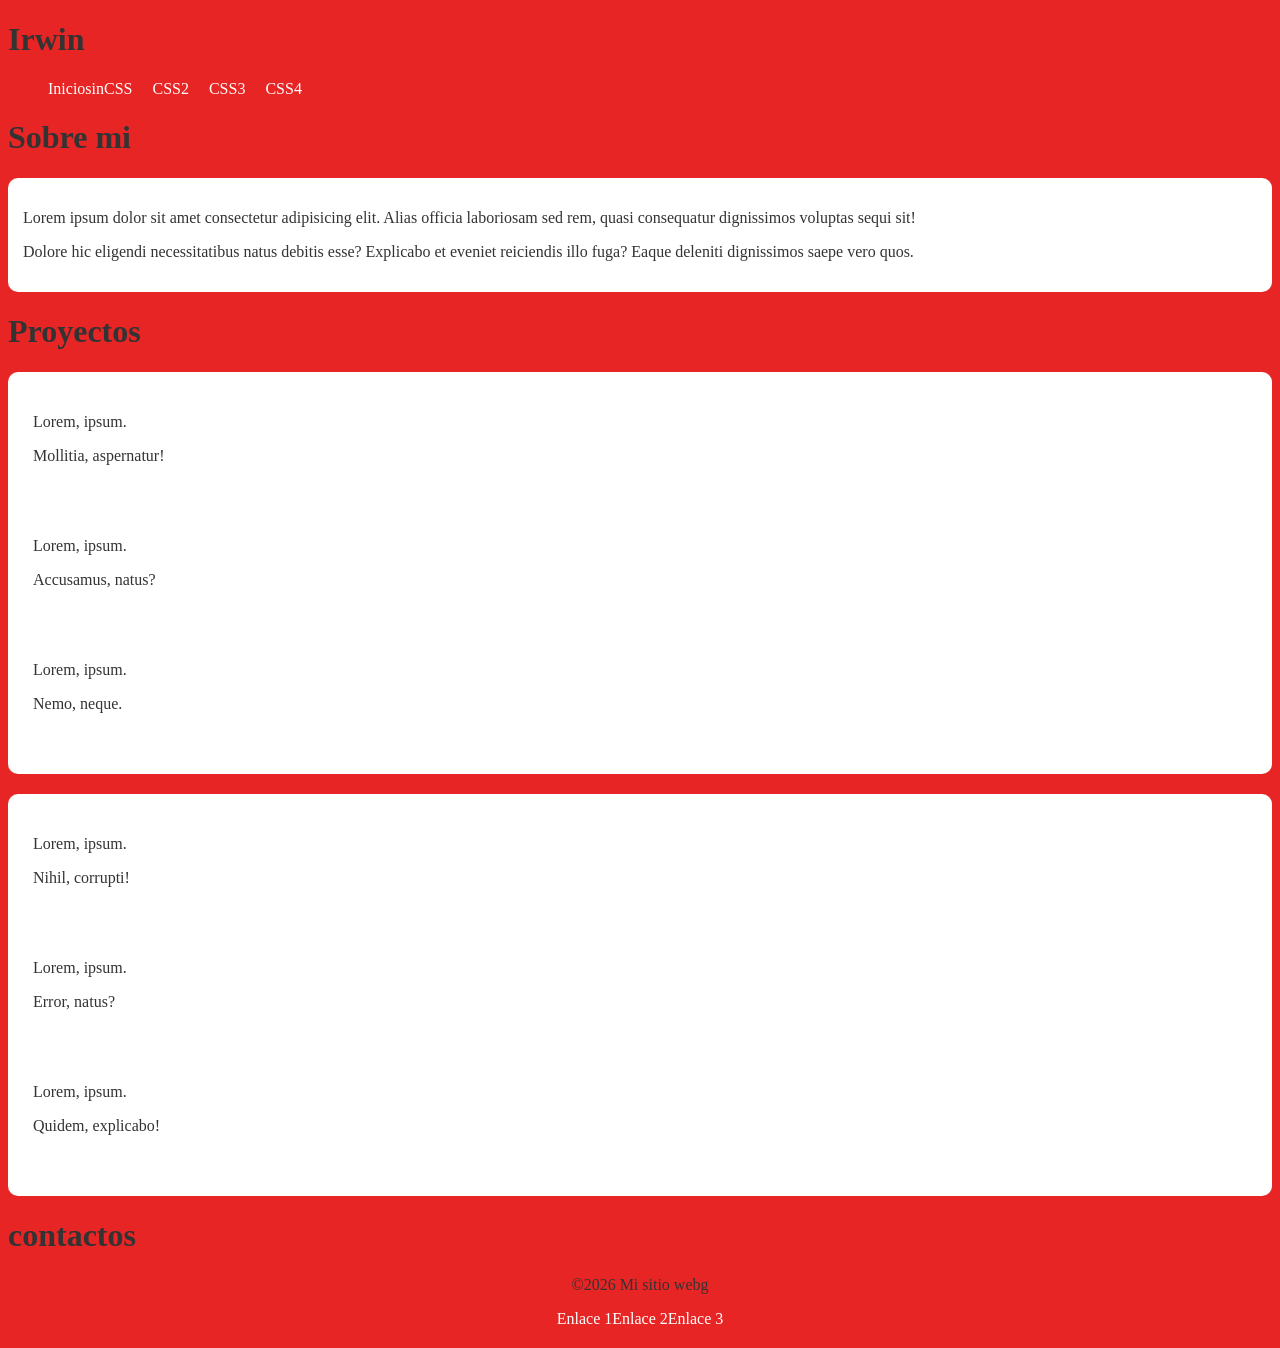
==== index2.html @ 93949c50 "Estilo" ====
<!DOCTYPE html>
<html lang="en">
<head>
    <meta charset="UTF-8">
    <meta name="viewport" content="width=device-width, initial-scale=1.0">
    <title>Informacion</title>
    <link rel="stylesheet" href="Estilo2.css">
</head>
<body>
  <h1>Irwin</h1>
    <nav>
    <ul>
        <li><a href="index.html">IniciosinCSS</a></li>
        <li><a href="index2.html">CSS2</a></li>
        <li><a href="index3.html">CSS3</a></li>
        <li><a href="index4.html">CSS4</a></li>
    </ul>
  </nav>
  <h1>Sobre mi</h1>
  <section id="sobremi">
    <p>Lorem ipsum dolor sit amet consectetur adipisicing elit. Alias officia laboriosam sed rem, quasi consequatur dignissimos voluptas sequi sit!</p>
    <p>Dolore hic eligendi necessitatibus natus debitis esse? Explicabo et eveniet reiciendis illo fuga? Eaque deleniti dignissimos saepe vero quos.</p>
  </section>
  <h1>Proyectos</h1>
  <section>
    <article>
        <p>Lorem, ipsum.</p>
        <p>Mollitia, aspernatur!</p>
    </article>
    <article>
        <p>Lorem, ipsum.</p>
        <p>Accusamus, natus?</p>
    </article>
    <article>
        <p>Lorem, ipsum.</p>
        <p>Nemo, neque.</p>
    </article>
  </section>
  <section>
    <article>
        <p>Lorem, ipsum.</p>
        <p>Nihil, corrupti!</p>
    </article>
    <article>
        <p>Lorem, ipsum.</p>
        <p>Error, natus?</p>
    </article>
    <article>
        <p>Lorem, ipsum.</p>
        <p>Quidem, explicabo!</p>
    </article>
  </section>
  <h1>contactos</h1>
  <footer>
    <p>&copy;2026 Mi sitio webg</p>
    <nav><a href="">Enlace 1</a><a href="">Enlace 2</a><a href="">Enlace 3</a></nav>
  </footer>

</body>
</html>
---- Estilo2.css ----
header{
    background-color: #059154;
    padding: 15px;
    border-radius: 20px;
}
body {
    background-color: #e71212ea;
    color: #333;
}
nav ul{
    list-style: none;
    display: flex;
    gap: 20px;
    margin-top: 10px;
}
nav a{
    color: #fff;
    text-decoration: none;
}
nav a:hover{
    color: rgb(233, 77, 5);
}
section{
    background-color: #fff;
    padding: 15px;
    border-radius: 10px;
    margin-top: 20px;
}
article{
    margin-bottom: 20px;
    padding: 10px;
    background
}
footer{
    margin: 20px 0;
    text-align: center;
}
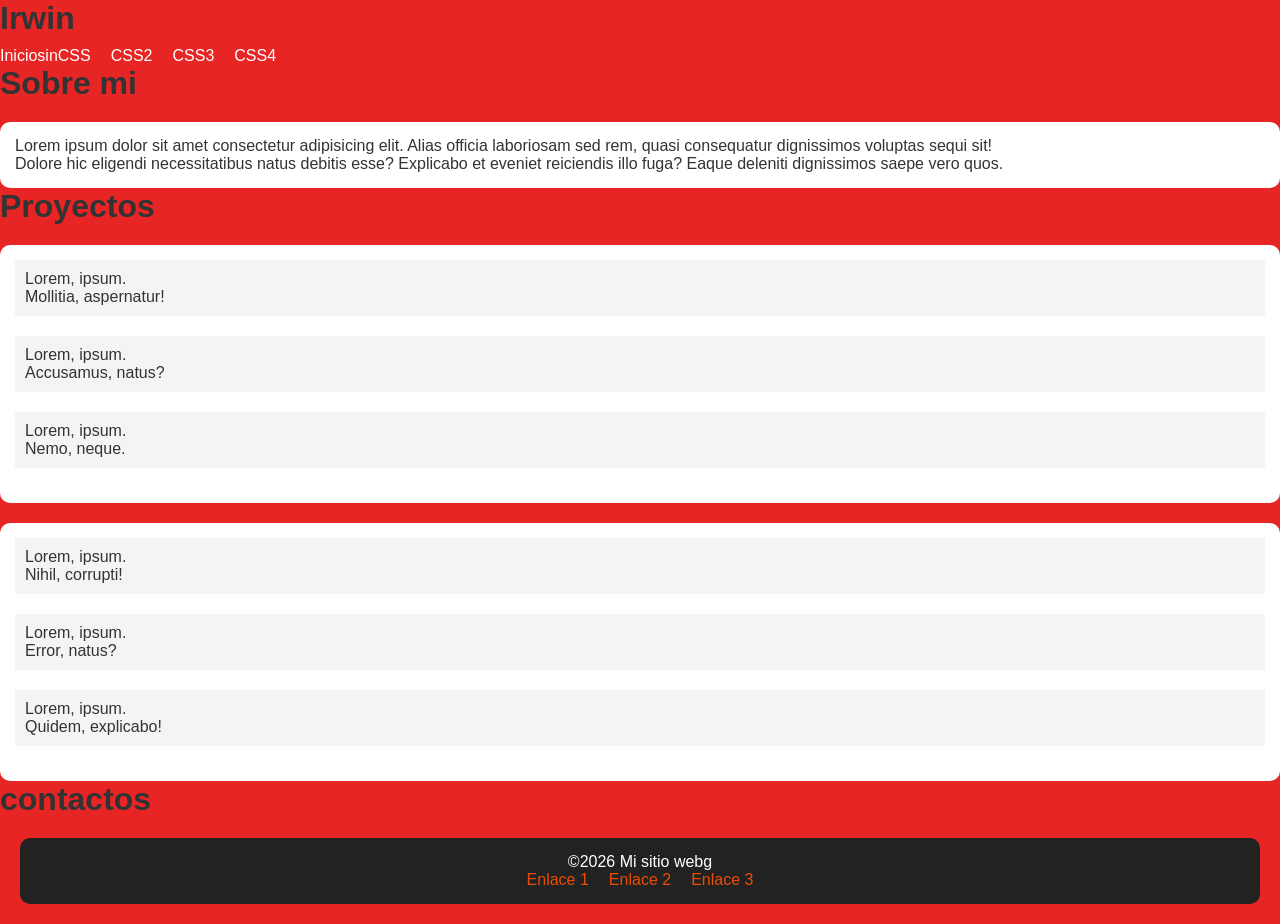
==== commit 0a8815fa: "administrativo" ====
--- a/index2.html
+++ b/index2.html
@@ -53,7 +53,7 @@
   <h1>contactos</h1>
   <footer>
     <p>&copy;2026 Mi sitio webg</p>
-    <nav><a href="">Enlace 1</a><a href="">Enlace 2</a><a href="">Enlace 3</a></nav>
+    <nav><a href="index2.html">Enlace 1</a><a href="index3.html">Enlace 2</a><a href="index4.html">Enlace 3</a></nav>
   </footer>
 
 </body>
--- a/Estilo2.css
+++ b/Estilo2.css
@@ -1,4 +1,8 @@
-
+*{
+    margin: 0;
+    padding: 0;
+    font-family: Arial, sans-serif;
+}
 header{
     background-color: #059154;
     padding: 15px;
@@ -30,9 +34,21 @@
 article{
     margin-bottom: 20px;
     padding: 10px;
-    background
+    background-color: #f4f4f4;
 }
 footer{
-    margin: 20px 0;
+    margin: 20px;
+    padding: 15px;
+    background-color: #222;
+    color: white;
+    border-radius: 10px;
     text-align: center;
+}
+footer a{
+    color: rgb(233, 77, 5);
+    margin: 10px;
+    text-decoration: none;
+}
+footer a:hover{
+    color: rgb(236, 231, 229)
 }
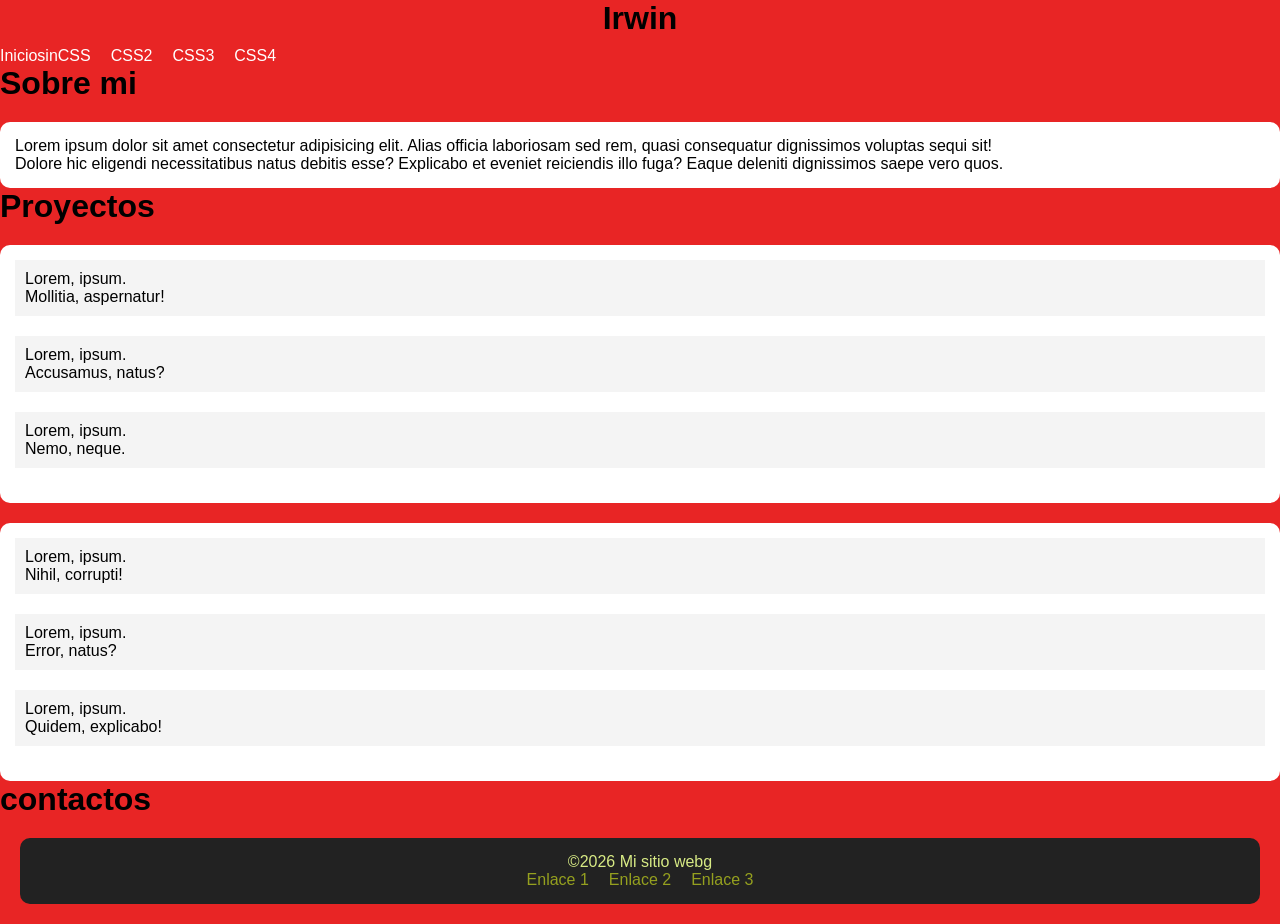
==== commit f2e0cfc3: "Estilo" ====
--- a/index2.html
+++ b/index2.html
@@ -7,7 +7,7 @@
     <link rel="stylesheet" href="Estilo2.css">
 </head>
 <body>
-  <h1>Irwin</h1>
+  <center><h1>Irwin</h1></center>
     <nav>
     <ul>
         <li><a href="index.html">IniciosinCSS</a></li>
@@ -53,8 +53,7 @@
   <h1>contactos</h1>
   <footer>
     <p>&copy;2026 Mi sitio webg</p>
-    <nav><a href="index2.html">Enlace 1</a><a href="index3.html">Enlace 2</a><a href="index4.html">Enlace 3</a></nav>
-  </footer>
+<nav><a href="Estilo2.css">Enlace 1</a><a href="Estilo3.css">Enlace 2</a><a href="Estilo4.css">Enlace 3</a></nav>  </footer>
 
 </body>
 </html>
--- a/Estilo2.css
+++ b/Estilo2.css
@@ -10,7 +10,7 @@
 }
 body {
     background-color: #e71212ea;
-    color: #333;
+    color: #000000;
 }
 nav ul{
     list-style: none;
@@ -40,12 +40,12 @@
     margin: 20px;
     padding: 15px;
     background-color: #222;
-    color: white;
+    color: rgb(216, 235, 133);
     border-radius: 10px;
     text-align: center;
 }
 footer a{
-    color: rgb(233, 77, 5);
+    color: rgb(149, 160, 31);
     margin: 10px;
     text-decoration: none;
 }
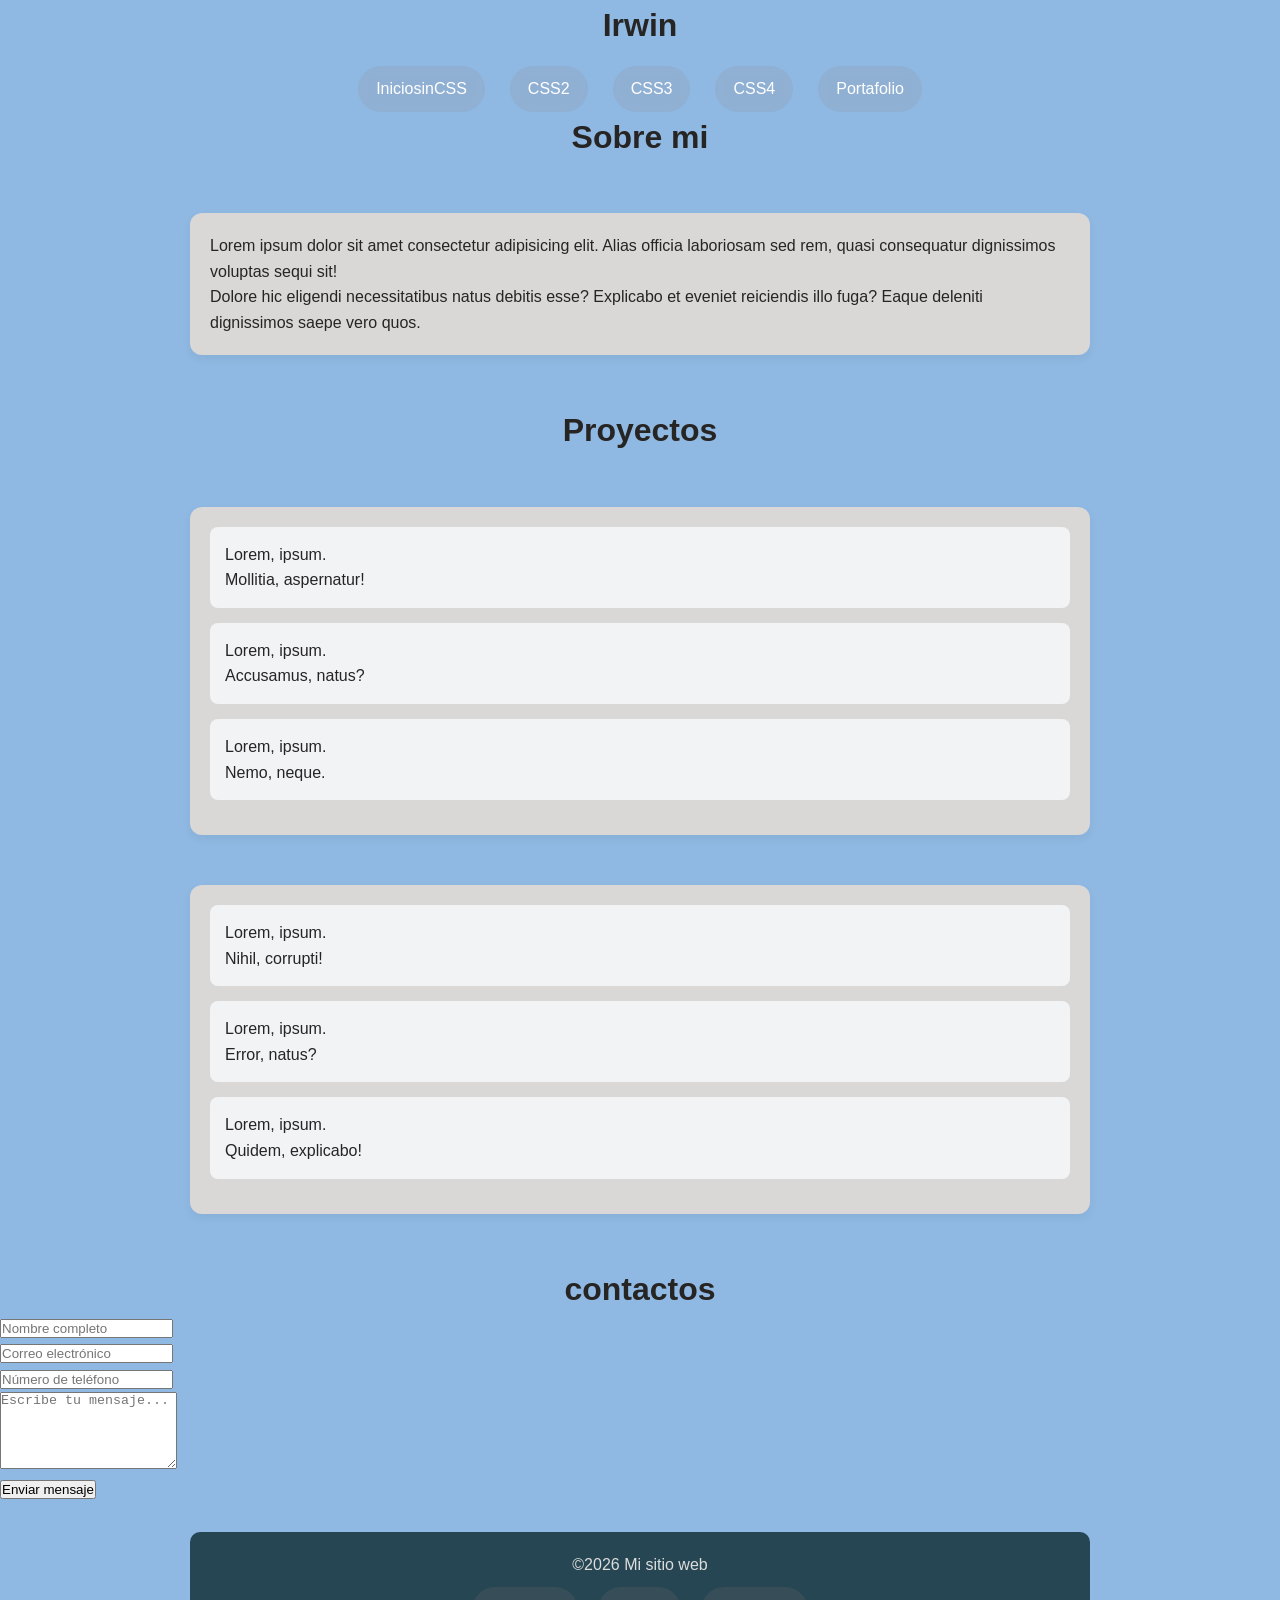
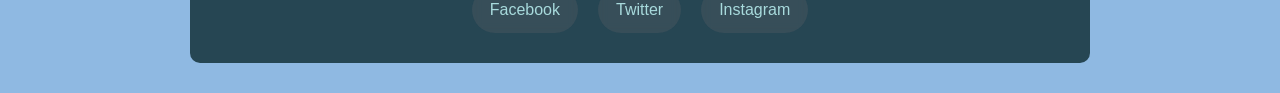
==== commit 328abd6e: "actualización" ====
--- a/index2.html
+++ b/index2.html
@@ -10,18 +10,19 @@
   <center><h1>Irwin</h1></center>
     <nav>
     <ul>
-        <li><a href="index.html">IniciosinCSS</a></li>
-        <li><a href="index2.html">CSS2</a></li>
-        <li><a href="index3.html">CSS3</a></li>
-        <li><a href="index4.html">CSS4</a></li>
+        <center><li><a href="index.html">IniciosinCSS</a></li></center>
+        <center><li><a href="index2.html">CSS2</a></li></center>
+        <center><li><a href="index3.html">CSS3</a></li></center>
+        <center><li><a href="index4.html">CSS4</a></li></center>
+        <center><li><a href="portafolio.html">Portafolio</a></li></center>
     </ul>
   </nav>
-  <h1>Sobre mi</h1>
+  <center><h1>Sobre mi</h1></center>
   <section id="sobremi">
     <p>Lorem ipsum dolor sit amet consectetur adipisicing elit. Alias officia laboriosam sed rem, quasi consequatur dignissimos voluptas sequi sit!</p>
     <p>Dolore hic eligendi necessitatibus natus debitis esse? Explicabo et eveniet reiciendis illo fuga? Eaque deleniti dignissimos saepe vero quos.</p>
   </section>
-  <h1>Proyectos</h1>
+  <center><h1>Proyectos</h1></center>
   <section>
     <article>
         <p>Lorem, ipsum.</p>
@@ -50,10 +51,29 @@
         <p>Quidem, explicabo!</p>
     </article>
   </section>
-  <h1>contactos</h1>
+  <center><h1>contactos</h1></center>
+  <form class="formulario">
+        <div class="grupo">
+            <input type="text" placeholder="Nombre completo" required>
+        </div>
+
+        <div class="grupo">
+            <input type="email" placeholder="Correo electrónico" required>
+        </div>
+
+        <div class="grupo">
+            <input type="tel" placeholder="Número de teléfono">
+        </div>
+
+        <div class="grupo">
+            <textarea placeholder="Escribe tu mensaje..." rows="5" required></textarea>
+        </div>
+
+        <button type="submit" class="btn-enviar">Enviar mensaje</button>
+    </form>
   <footer>
-    <p>&copy;2026 Mi sitio webg</p>
-<nav><a href="Estilo2.css">Enlace 1</a><a href="Estilo3.css">Enlace 2</a><a href="Estilo4.css">Enlace 3</a></nav>  </footer>
+    <p>&copy;2026 Mi sitio web</p>
+<nav><a href="Estilo2.css">Facebook</a><a href="Estilo3.css">Twitter</a><a href="Estilo4.css">Instagram</a></nav>  </footer>
 
 </body>
 </html>
--- a/Estilo2.css
+++ b/Estilo2.css
@@ -1,54 +1,113 @@
-*{
+:root {
+    --color-primario: #0ec7b1;
+    --color-secundario: #264653;
+    --color-fondo: #8fb9e2;
+    --color-texto: #272424;
+    --color-blanco: #dad7d7;
+    --color-hover: #e76f51;
+    
+}
+
+* {
     margin: 0;
     padding: 0;
-    font-family: Arial, sans-serif;
+    box-sizing: border-box;
 }
-header{
-    background-color: #059154;
-    padding: 15px;
-    border-radius: 20px;
+
+
+body {
+    font-family: 'Segoe UI', Arial, sans-serif;
+    background-color: var(--color-fondo);
+    color: var(--color-texto);
+    line-height: 1.6;
 }
-body {
-    background-color: #e71212ea;
-    color: #000000;
+
+/* HEADER */
+header {
+    background: var(rgb(133, 112, 112));
+    padding: 30px;
+    border-radius: 0 0 15px 15px;
+    color: var(--color-blanco);
 }
-nav ul{
+
+/* NAV */
+nav ul {
     list-style: none;
     display: flex;
-    gap: 20px;
-    margin-top: 10px;
+    justify-content: center;
+    gap: 25px;
+    margin-top: 15px;
 }
-nav a{
-    color: #fff;
+
+/* Estilo tipo botón */
+nav a {
+    display: inline-block;
+    padding: 10px 18px;
+    background: rgba(153, 130, 130, 0.15);
+    color: #ffffff;
+    border-radius: 25px;
     text-decoration: none;
+    font-weight: 500;
+    backdrop-filter: blur(5px);
+    transition: all 0.3s ease;
+    
 }
-nav a:hover{
-    color: rgb(233, 77, 5);
+
+/* Hover bonito */
+nav a:hover {
+    background: #fff;
+    color: #4b8881;
+    transform: translateY(-2px);
+    box-shadow: 0 4px 10px rgba(0,0,0,0.15);
 }
-section{
-    background-color: #fff;
+
+/* Click (efecto presión) */
+nav a.active {
+    background: #fff;
+    color: #2a9d8f;
+    font-weight: bold;
+}
+
+/* CONTENIDO */
+section {
+    background: var(--color-blanco);
+    padding: 20px;
+    border-radius: 12px;
+    margin: 50px auto;
+    max-width: 900px;
+    box-shadow: 0 4px 10px rgba(0,0,0,0.05);
+}
+
+article {
+    margin-bottom: 15px;
     padding: 15px;
-    border-radius: 10px;
-    margin-top: 20px;
+    background: #f1f3f5;
+    border-radius: 8px;
+    transition: transform 0.2s ease;
 }
-article{
-    margin-bottom: 20px;
-    padding: 10px;
-    background-color: #f4f4f4;
+
+article:hover {
+    transform: translateY(-3px);
 }
-footer{
-    margin: 20px;
-    padding: 15px;
-    background-color: #222;
-    color: rgb(216, 235, 133);
+
+/* FOOTER */
+footer {
+    margin: 30px auto;
+    padding: 20px;
+    background: var(--color-secundario);
+    color: #ddd;
     border-radius: 10px;
     text-align: center;
+    max-width: 900px;
 }
-footer a{
-    color: rgb(149, 160, 31);
+
+footer a {
+    color: #a8dadc;
     margin: 10px;
     text-decoration: none;
+    transition: color 0.3s ease;
 }
-footer a:hover{
-    color: rgb(236, 231, 229)
-}+
+footer a:hover {
+    color: var(--color-hover);
+}
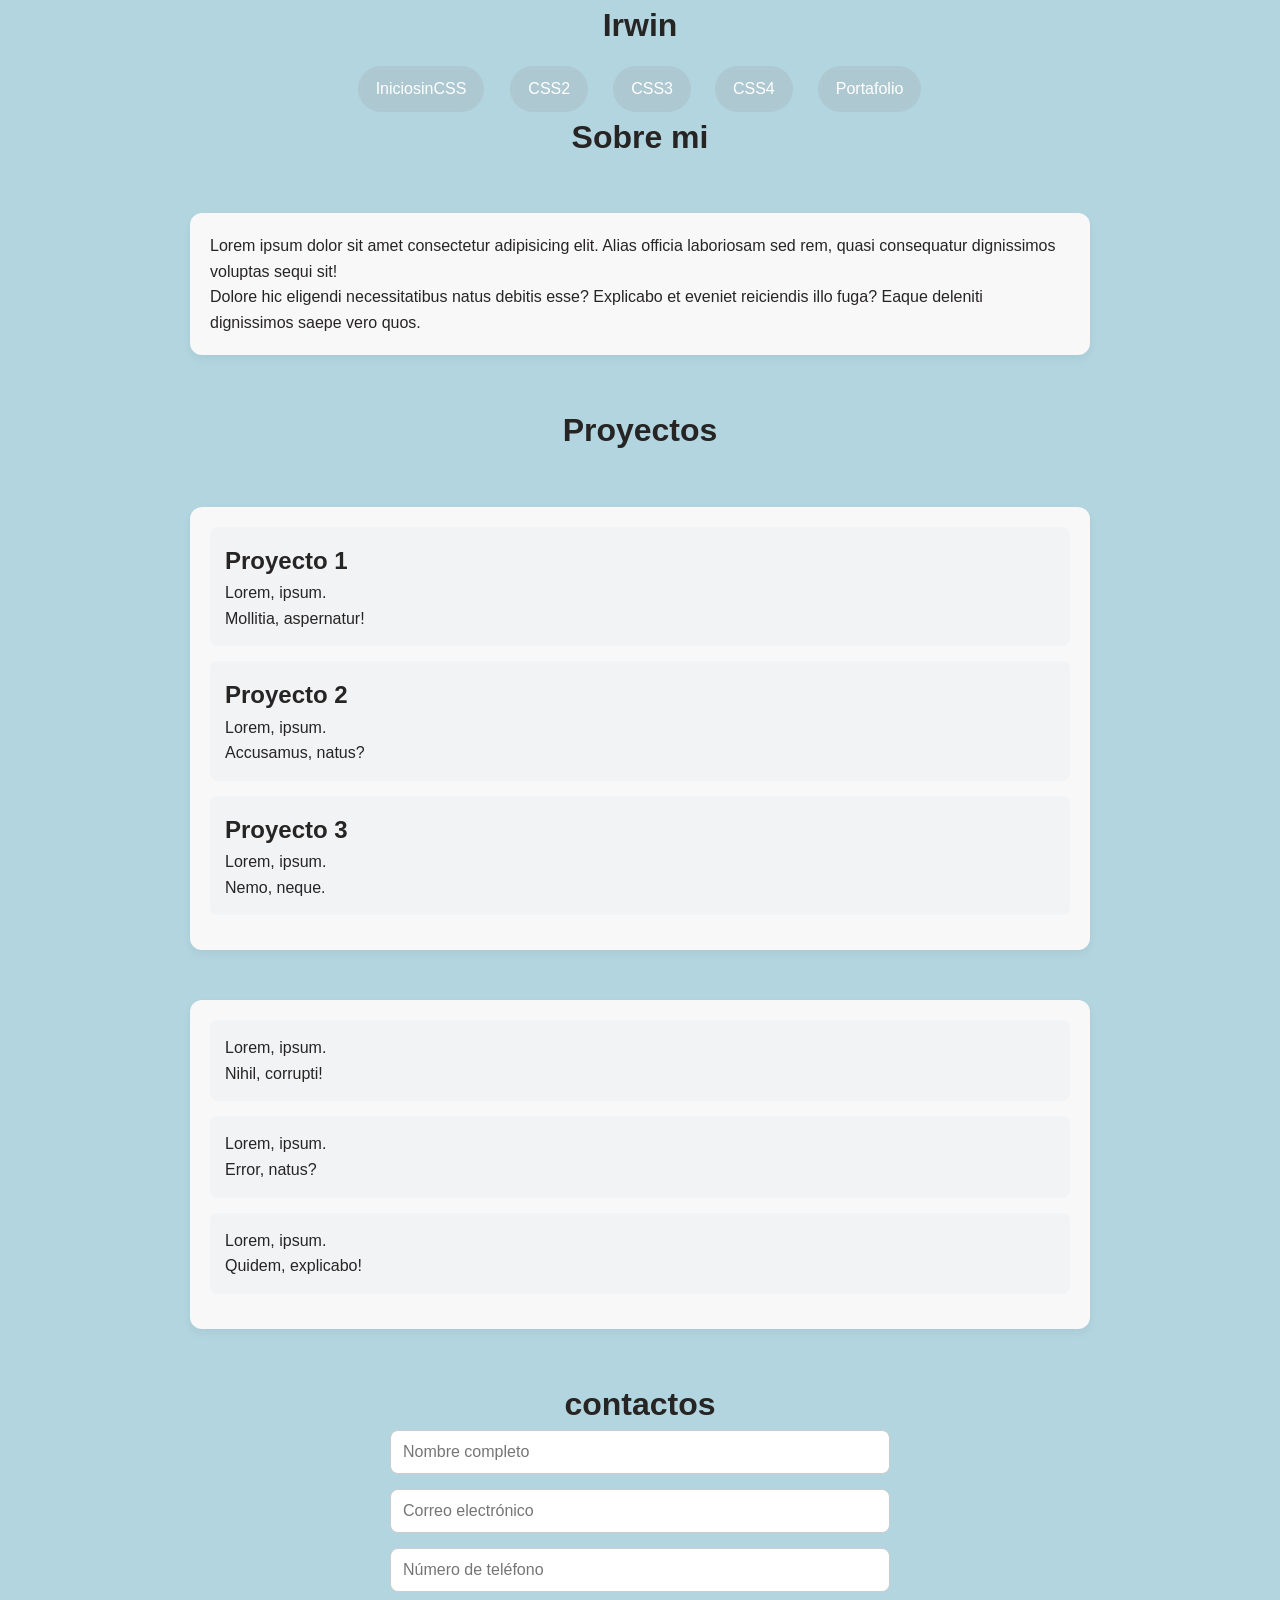
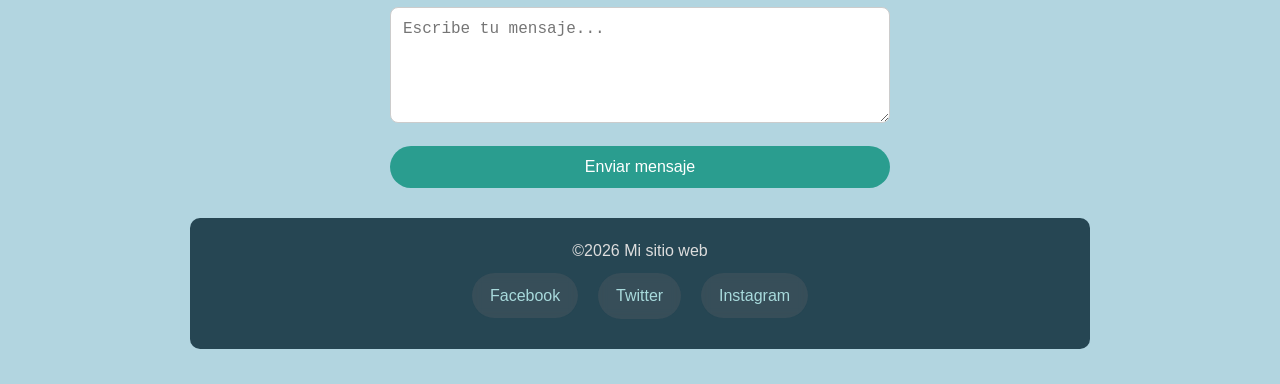
==== commit 7dbdd46c: "actualización" ====
--- a/index2.html
+++ b/index2.html
@@ -25,14 +25,17 @@
   <center><h1>Proyectos</h1></center>
   <section>
     <article>
+        <h2>Proyecto 1</h2>
         <p>Lorem, ipsum.</p>
         <p>Mollitia, aspernatur!</p>
     </article>
     <article>
+        <h2>Proyecto 2</h2>
         <p>Lorem, ipsum.</p>
         <p>Accusamus, natus?</p>
     </article>
     <article>
+        <h2>Proyecto 3</h2>
         <p>Lorem, ipsum.</p>
         <p>Nemo, neque.</p>
     </article>
--- a/Estilo2.css
+++ b/Estilo2.css
@@ -1,9 +1,9 @@
 :root {
     --color-primario: #0ec7b1;
     --color-secundario: #264653;
-    --color-fondo: #8fb9e2;
+    --color-fondo: #b2d5e0;
     --color-texto: #272424;
-    --color-blanco: #dad7d7;
+    --color-blanco: #f8f8f8;
     --color-hover: #e76f51;
     
 }
@@ -12,6 +12,61 @@
     margin: 0;
     padding: 0;
     box-sizing: border-box;
+}
+/* SECCIÓN CONTACTO */
+.contacto {
+    padding: 60px 20px;
+    text-align: center;
+    background: #f8f9fa;
+}
+
+.contacto h2 {
+    font-size: 2rem;
+    margin-bottom: 30px;
+}
+
+/* FORMULARIO */
+.formulario {
+    max-width: 500px;
+    margin: auto;
+    display: flex;
+    flex-direction: column;
+    gap: 15px;
+}
+
+/* INPUTS */
+.grupo input,
+.grupo textarea {
+    width: 100%;
+    padding: 12px;
+    border: 1px solid #ccc;
+    border-radius: 8px;
+    font-size: 1rem;
+    outline: none;
+    transition: 0.3s;
+}
+
+/* EFECTO AL HACER CLICK */
+.grupo input:focus,
+.grupo textarea:focus {
+    border-color: #2a9d8f;
+    box-shadow: 0 0 5px rgba(42,157,143,0.3);
+}
+
+/* BOTÓN */
+.btn-enviar {
+    padding: 12px;
+    border: none;
+    border-radius: 25px;
+    background: #2a9d8f;
+    color: white;
+    font-size: 1rem;
+    cursor: pointer;
+    transition: 0.3s;
+}
+
+.btn-enviar:hover {
+    background: #e76f51;
 }
 
 
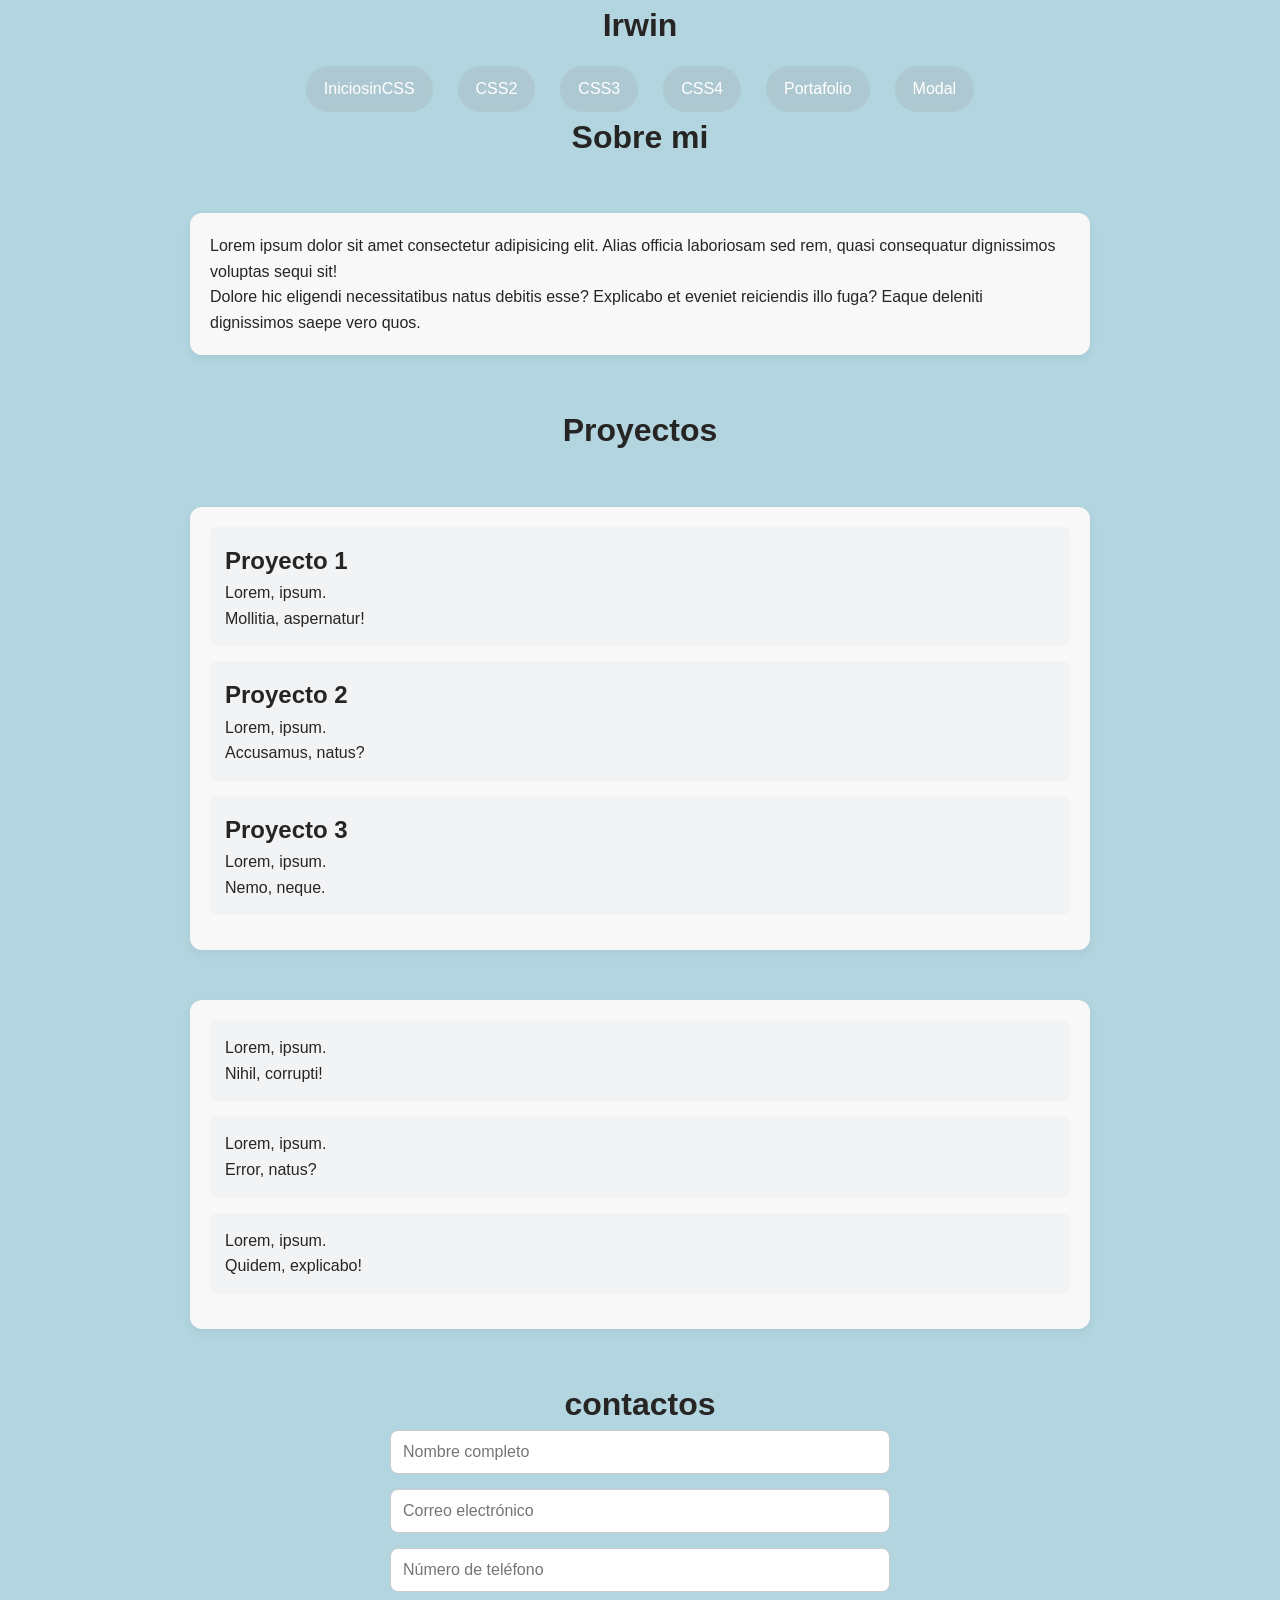
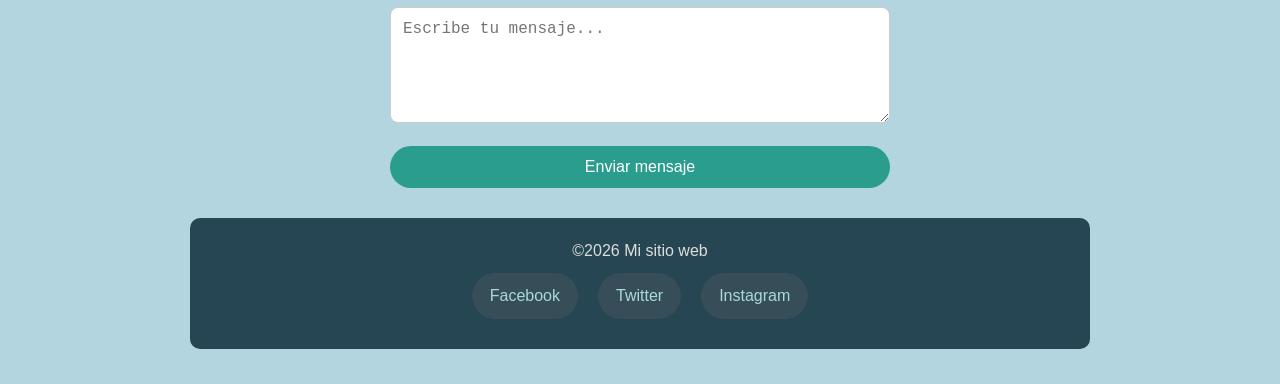
==== commit fe1fc4b9: "PDF" ====
--- a/index2.html
+++ b/index2.html
@@ -15,6 +15,7 @@
         <center><li><a href="index3.html">CSS3</a></li></center>
         <center><li><a href="index4.html">CSS4</a></li></center>
         <center><li><a href="portafolio.html">Portafolio</a></li></center>
+        <li><a href="modal.html">Modal</a></li>
     </ul>
   </nav>
   <center><h1>Sobre mi</h1></center>
